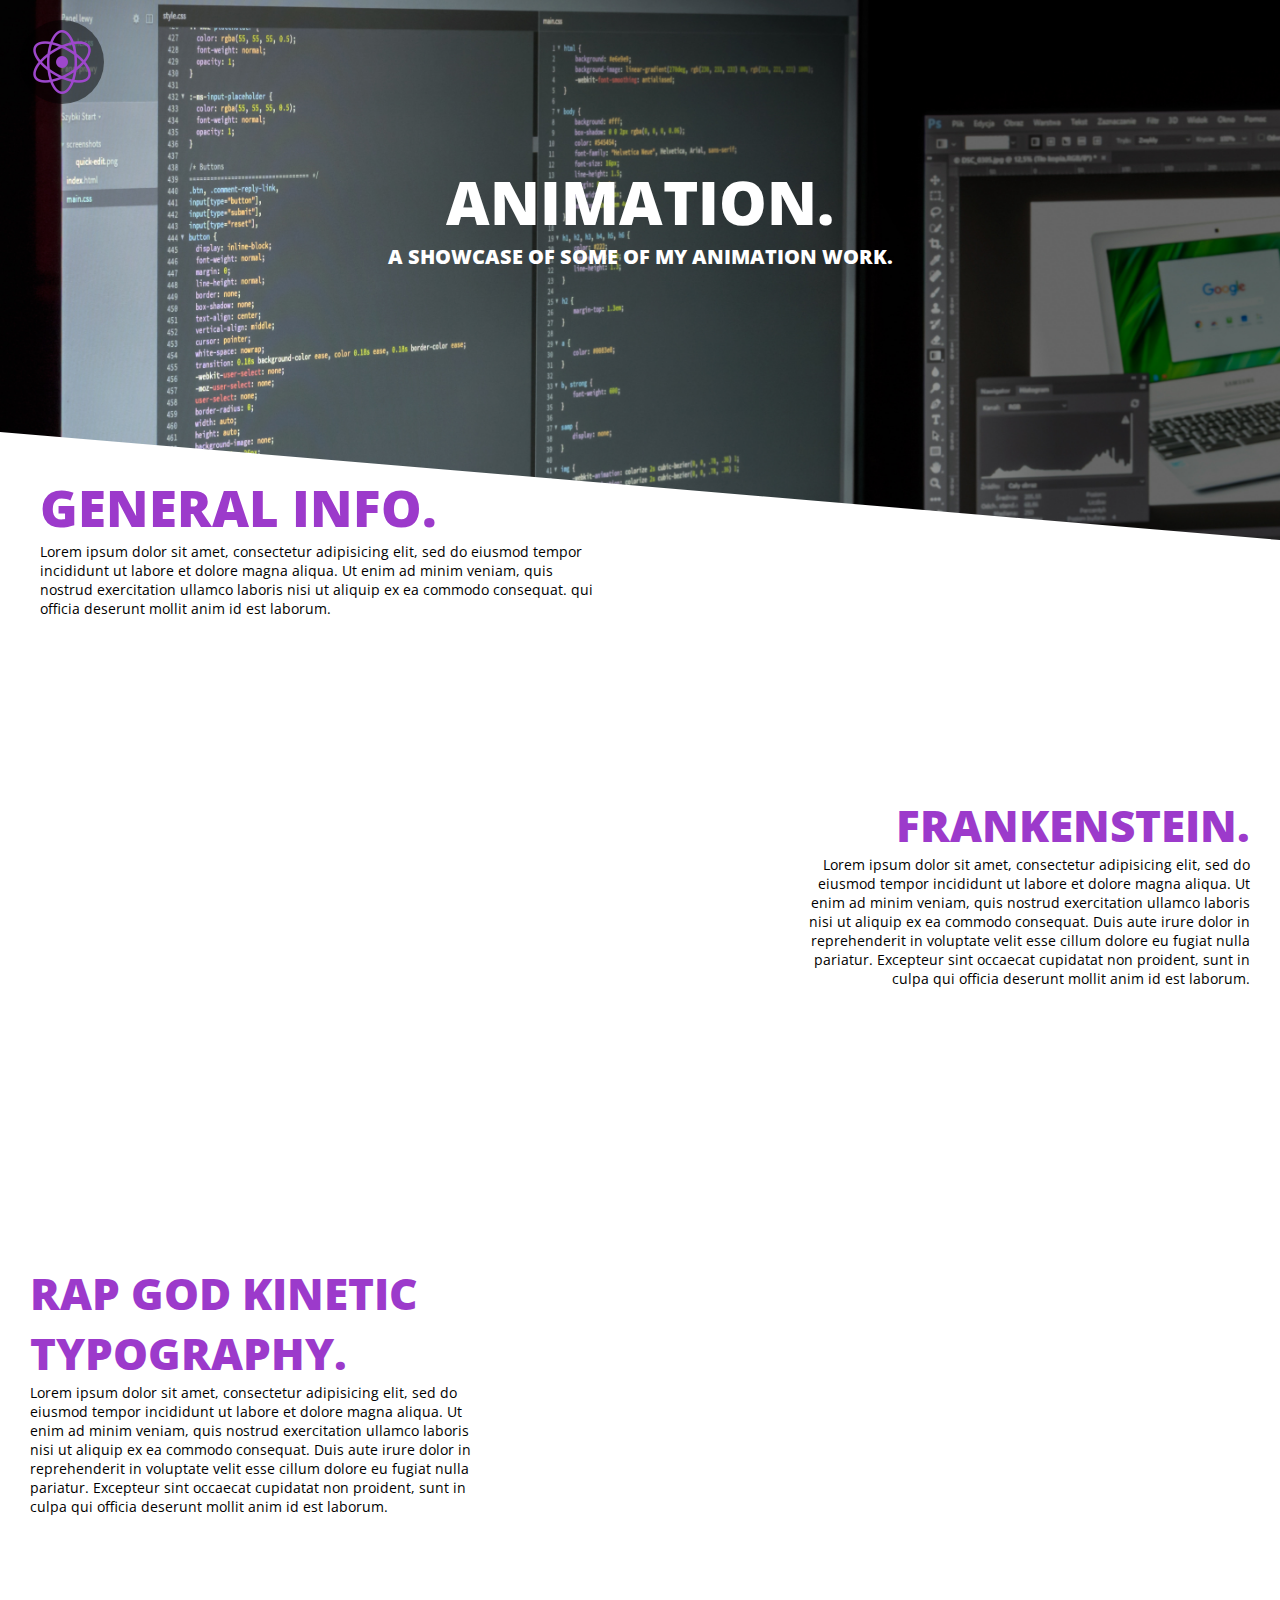
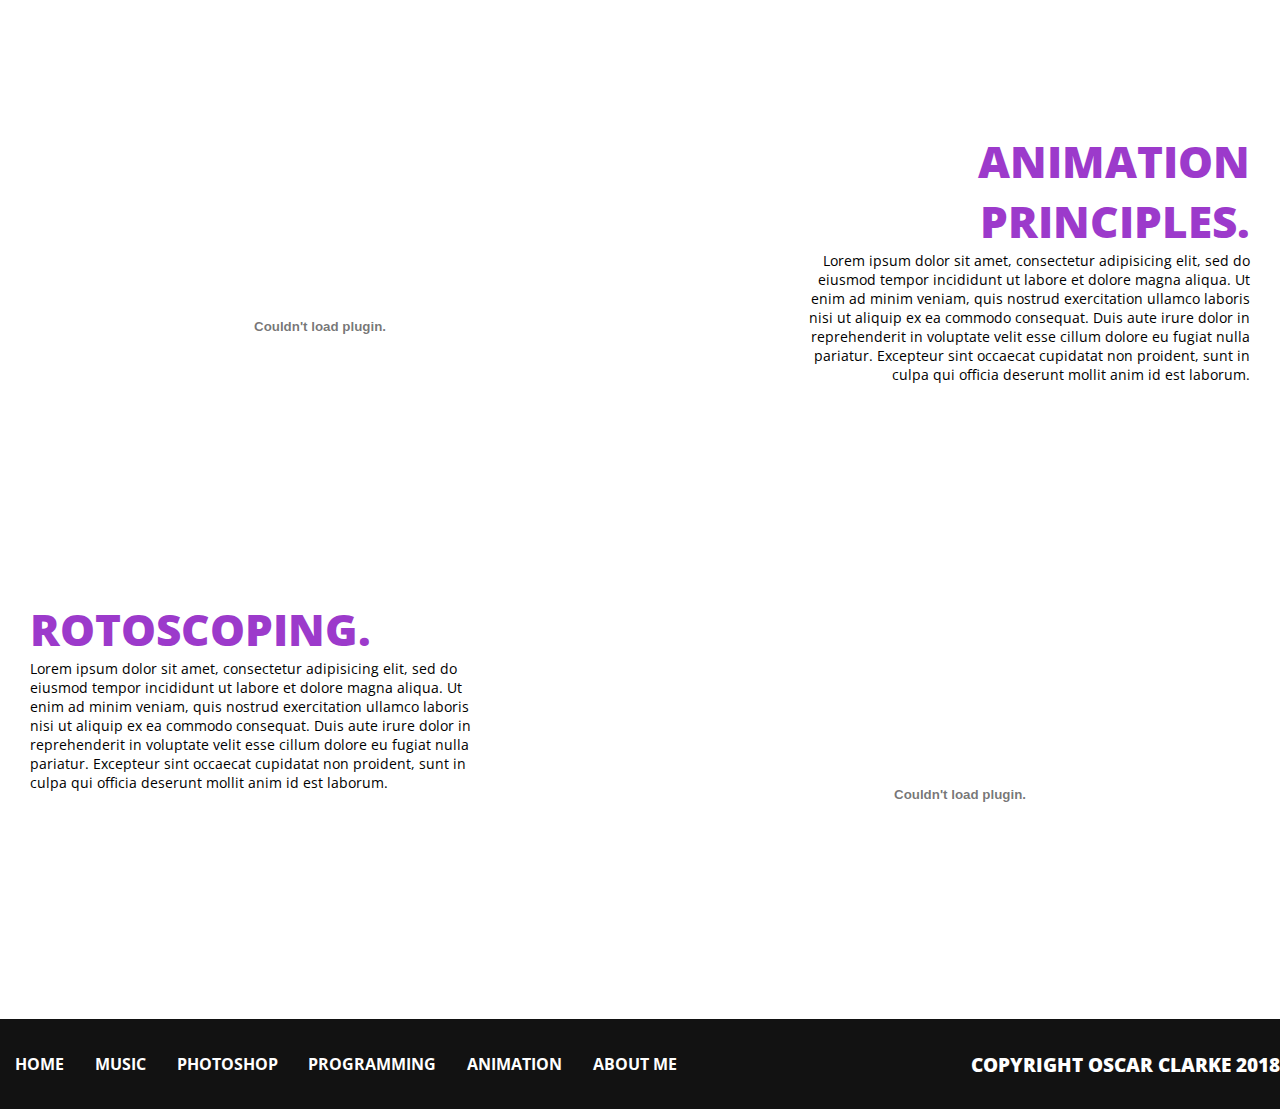
==== animation.html @ 46a4c863 "Big Update" ====
<!DOCTYPE html>
<html lang="en">

<head>
  <title>Animation</title>
  <link rel="stylesheet" href="style.css">
  <script src="jquery-3.3.1.min.js"></script>
  <script src="script.js" charset="utf-8"></script>
</head>

<body>
  <div class="siteContainer">
    <div class="nav">
      <div class="frontpageNav">
        <img src="assets/images/atom.png" alt="navigation icon" class="openNav">
        <h1 class="navH openNav">MENU</h1>
      </div>
      <div id="overlay">
        <h1 id="exit"><img src="assets/images/closeRed.png" alt="close the navigation cross" id="closeIMG"></h1>
        <ul>
          <li><a href="index.html">HOME</a></li>
          <li><a href="music.html">MUSIC</a></li>
          <li><a href="photoshop.html">PHOTOSHOP</a></li>
          <li><a href="coding.html">PROGRAMMING</a></li>
          <li><a href="animation.html">ANIMATION</a></li>
          <li><a href="aboutMe.html">ABOUT ME</a></li>
        </ul>
      </div>
    </div>
    <div class="progHero" style="background-image: url('assets/images/programmingHero.jpg');">
      <div class="frontTitle">
        <h1>ANIMATION.</h1>
        <h3>A SHOWCASE OF SOME OF MY ANIMATION WORK.</h3>
      </div>
    </div>
    <div class="section1">
      <div class="sect1Text">
        <h1>GENERAL INFO.</h1>
        <p>Lorem ipsum dolor sit amet, consectetur adipisicing elit, sed do eiusmod tempor incididunt ut labore et dolore magna aliqua. Ut enim ad minim veniam, quis nostrud exercitation ullamco laboris nisi ut aliquip ex ea commodo consequat.
          qui officia deserunt mollit anim id est laborum.</p>
      </div>
    </div>
    <div class="section2 leftSection">
      <div class="sect2Image leftImage">
        <iframe width="100%" height="100%" src="https://www.youtube.com/embed/DlwcHV_3GEM?rel=0" frameborder="0" allow="autoplay; encrypted-media" allowfullscreen></iframe>
      </div>
        <div class="sect2Text leftTextSection">
          <h1>FRANKENSTEIN.</h1>
          <p>Lorem ipsum dolor sit amet, consectetur adipisicing elit, sed do eiusmod tempor incididunt ut labore et dolore magna aliqua. Ut enim ad minim veniam, quis nostrud exercitation ullamco laboris nisi ut aliquip ex ea commodo consequat.
            Duis aute irure dolor in reprehenderit in voluptate velit esse cillum dolore eu fugiat nulla pariatur. Excepteur sint occaecat cupidatat non proident, sunt in culpa qui officia deserunt mollit anim id est laborum.</p>
        </div>
      </div>
      <div class="section3 rightSection">
        <div class="sect3Text rightTextSection">
          <h1>RAP GOD KINETIC TYPOGRAPHY.</h1>
          <p>Lorem ipsum dolor sit amet, consectetur adipisicing elit, sed do eiusmod tempor incididunt ut labore et dolore magna aliqua. Ut enim ad minim veniam, quis nostrud exercitation ullamco laboris nisi ut aliquip ex ea commodo consequat.
            Duis aute irure dolor in reprehenderit in voluptate velit esse cillum dolore eu fugiat nulla pariatur. Excepteur sint occaecat cupidatat non proident, sunt in culpa qui officia deserunt mollit anim id est laborum.</p>
        </div>
        <div class="sect3Image rightImage">
          <iframe width="100%" height="100%" src="https://www.youtube.com/embed/Wry_6CzAK4A?rel=0" frameborder="0" allow="autoplay; encrypted-media" allowfullscreen></iframe>
        </div>
      </div>
      <div class="section4 leftSection">
        <div class="sect4Image leftImage">
          <embed src="assets/images/clarke_principles.swf" alt="principles animation" width="100%" height="100%">
        </div>
        <div class="sect4Text leftTextSection">
          <h1>ANIMATION PRINCIPLES.</h1>
          <p>Lorem ipsum dolor sit amet, consectetur adipisicing elit, sed do eiusmod tempor incididunt ut labore et dolore magna aliqua. Ut enim ad minim veniam, quis nostrud exercitation ullamco laboris nisi ut aliquip ex ea commodo consequat.
            Duis aute irure dolor in reprehenderit in voluptate velit esse cillum dolore eu fugiat nulla pariatur. Excepteur sint occaecat cupidatat non proident, sunt in culpa qui officia deserunt mollit anim id est laborum.</p>
        </div>
      </div>
      <div class="section5 rightSection">
        <div class="sect5Text rightTextSection">
          <h1>ROTOSCOPING.</h1>
          <p>Lorem ipsum dolor sit amet, consectetur adipisicing elit, sed do eiusmod tempor incididunt ut labore et dolore magna aliqua. Ut enim ad minim veniam, quis nostrud exercitation ullamco laboris nisi ut aliquip ex ea commodo consequat.
            Duis aute irure dolor in reprehenderit in voluptate velit esse cillum dolore eu fugiat nulla pariatur. Excepteur sint occaecat cupidatat non proident, sunt in culpa qui officia deserunt mollit anim id est laborum.</p>
        </div>
        <div class="sect5Image rightImage">
          <embed src="assets/images/clarke_finalRoto.swf" alt="Rotoscope" width="100%" height="100%" >
        </div>
      </div>
      <div class="footer">
        <ul>
          <li><a href="index.html">HOME</a></li>
          <li><a href="music.html">MUSIC</a></li>
          <li><a href="photoshop.html">PHOTOSHOP</a></li>
          <li><a href="coding.html">PROGRAMMING</a></li>
          <li><a href="animation.html">ANIMATION</a></li>
          <li><a href="aboutMe.html">ABOUT ME</a></li>
        </ul>
        <h3>copyright oscar clarke 2018</h3>
      </div>
    </div>
</body>

</html>
---- style.css ----
@import url('https://fonts.googleapis.com/css?family=Open+Sans:400,400i,700,800');

* {
  -webkit-box-sizing: border-box;
  box-sizing: border-box;
  margin: 0;
  padding: 0;
  scroll-behavior: smooth;
}

h1, h2, h3 {
  font-family: 'Open Sans';
  font-weight: 800;
  color: rgb(156, 58, 203);
}

p {
  font-family: 'Open Sans';
  font-size: 14px;
}

.siteContainer {
  overflow: hidden;
  height: 295vh;
}

.nav {
  position: fixed;
  z-index: 1;
}

.frontpageNav img {
  width: 64px;
  float: left;
  -webkit-animation: rotate 4s cubic-bezier(.08, 1.65, .92, -0.56) infinite;
  animation: rotate 4s cubic-bezier(.08, 1.65, .92, -0.56) infinite;
}

.frontpageNav {
  background-color: rgba(0, 0, 0, 0.5);
  border-radius: 100px;
  display: inline-block;
  margin: 20px;
  padding: 10px;
}

.frontpageNav .navH {
  float: left;
  padding-top: 10px;
  display: none;
}

.frontpageNav:hover {
  position: fixed;
  cursor: pointer;
  -webkit-transform: scale(1.05);
  -ms-transform: scale(1.05);
  transform: scale(1.05);
  -webkit-transition: 2s cubic-bezier(.08, 1.13, .67, -0.36);
  -o-transition: 2s cubic-bezier(.08, 1.13, .67, -0.36);
  transition: 2s cubic-bezier(.08, 1.13, .67, -0.36);
}

.frontpageNav:hover .navH {
  display: block;
  -webkit-animation: fadeIn 1s ease-in-out;
  animation: fadeIn 1s ease-in-out;
}

#overlay {
  display: block;
  position: fixed;
  top: 0;
  left: 0;
  width: 100%;
  height: 100%;
  background-color: black;
}

#overlay ul {
  position: relative;
  margin-top: 40px;
  float: left;
  text-align: left;
  left: 20vw;
  font-family: 'Open Sans';
  font-weight: 800;
  font-size: 30px;
}

#overlay ul li {
  list-style: none;
  padding: 10px;
}

#overlay ul li a {
  color: white;
  text-decoration: none;
}

#overlay ul li a:hover {
  color: rgb(233, 65, 232);
  -webkit-filter: saturate(0.8);
  filter: saturate(0.8);
  border-top: 4px solid rgb(233, 65, 232);
  -webkit-transition: 0.2s ease-in-out;
  -o-transition: 0.2s ease-in-out;
  transition: 0.2s ease-in-out;
}

#overlay #exit {
  color: red;
  position: absolute;
  width: 64px;
  margin: 20px;
  padding: 10px;
  font-size: 60px;
}

#overlay #exit img:hover {
  cursor: pointer;
  border-radius: 32px;
  background-color: red;
  -webkit-transform: scale(1.05);
  -ms-transform: scale(1.05);
  transform: scale(1.05);
  -webkit-transition: 0.4s ease-in-out;
  -o-transition: 0.4s ease-in-out;
  transition: 0.4s ease-in-out;
}

#overlay #exit img {
  width: 64px;
}

.hero {
  background: url('assets/images/home.jpg');
  background-size: cover;
  width: 100vw;
  height: 60vh;
  -webkit-clip-path: polygon(0 0, 100% 0, 100% 70%, 0 100%);
  clip-path: polygon(0 0, 100% 0, 100% 70%, 0 100%);
}

.frontTitle h1 {
  color: white;
  text-align: center;
  font-size: 60px;
}

.frontTitle h3 {
  color: white;
  text-align: center;
  font-size: 20px;
}

.frontTitle {
  position: relative;
  top: 50%;
  -webkit-filter: none;
  filter: none;
  -webkit-transform: translateY(-100%);
  -ms-transform: translateY(-100%);
  transform: translateY(-100%);
}

div.polyMusic {
  width: 100vw;
  height: 60vh;
  margin-top: -18.1vh;
  margin-bottom: -18.1vh;
  -webkit-clip-path: polygon(0 30%, 100% 0, 100% 100%, 0 80%);
  clip-path: polygon(0 30%, 100% 0, 100% 100%, 0 80%);
}

div.imageMusic {
  width: 70vw;
  height: 60vh;
  -webkit-clip-path: polygon(0 20%, 100% 0, 100% 100%, 0 80%);
  clip-path: polygon(0 20%, 100% 0, 80% 100%, 0 80%);
  background: url('assets/images/clarke_guitar1.png');
  -webkit-filter: brightness(50%);
  filter: brightness(50%);
  background-size: cover;
  overflow: hidden;
  -webkit-transition: 0.4s ease-in-out;
  -o-transition: 0.4s ease-in-out;
  transition: 0.4s ease-in-out;
  -webkit-transform: scale(1.01);
  -ms-transform: scale(1.01);
  transform: scale(1.01);
  -webkit-backface-visibility: hidden;
  backface-visibility: hidden;
}

div.imageMusic:hover {
  cursor: pointer;
  -webkit-filter: brightness(100%);
  filter: brightness(100%);
  -webkit-transition: 1s ease-in-out;
  -o-transition: 1s ease-in-out;
  transition: 1s ease-in-out;
}

div.clip {
  width: 70vw;
  height: 60vh;
  -webkit-shape-outside: polygon(0 20%, 100% 0, 100% 100%, 0 80%);
  shape-outside: polygon(0 20%, 100% 0, 100% 100%, 0 80%);
  -webkit-shape-margin: 20px;
  shape-margin: 20px;
  float: left;
}

div.musicText h1, .musicText p{
  text-align: right;
}

.musicText {
  -webkit-transform: translateY(-60vh);
  -ms-transform: translateY(-60vh);
  transform: translateY(-60vh);
  width: 29vw;
  height: 50vh;
  padding: 20px;
  display: block;
  font-family: 'Open Sans';
  float: right;
  overflow: hidden;
}

.music h1 {
  font-size: 4vw;
}

div.polyPS {
  width: 100vw;
  clear: both;
  height: 60vh;
  -webkit-transform: translateY(-72.1vh);
  -ms-transform: translateY(-72.1vh);
  transform: translateY(-72.1vh);
  -webkit-clip-path: polygon(0 0%, 100% 20%, 100% 100%, 0 100%);
  clip-path: polygon(0 0%, 100% 20%, 100% 100%, 0 100%);
}

div.imagePS {
  width: 100vw;
  height: 60vh;
  -webkit-clip-path: polygon(30% 0, 100% 0, 100% 100%, 50% 100%);
  clip-path: polygon(30% 0, 100% 0, 100% 100%, 50% 100%);
  background-size: cover;
  -webkit-filter: brightness(40%);
  filter: brightness(40%);
  -webkit-transition: 0.4s ease-in-out;
  -o-transition: 0.4s ease-in-out;
  transition: 0.4s ease-in-out;
}

div.imagePS:hover {
  cursor: pointer;
  -webkit-filter: brightness(100%);
  filter: brightness(100%);
  -webkit-transition: 1s ease-in-out;
  -o-transition: 1s ease-in-out;
  transition: 1s ease-in-out;
}

.PSText h1 {
  font-size: 4vw;
}

.PSText {
  -webkit-transform: translateY(-126vh);
  -ms-transform: translateY(-126vh);
  transform: translateY(-126vh);
  clear: both;
  float: left;
  overflow: hidden;
  padding-left: 20px;
  height: 45vh;
  text-align: left;
  display: block;
  width: 30vw;
  font-family: 'Open Sans';
}

.polyCode {
  width: 100vw;
  height: 60vh;
  -webkit-clip-path: polygon(0 0, 100% 0, 100% 100%, 0 70%);
  clip-path: polygon(0 0, 100% 0, 100% 100%, 0 70%);
}

.code {
  -webkit-transform: translateY(3.7vh);
  -ms-transform: translateY(3.7vh);
  transform: translateY(3.7vh);
}

.imageCode {
  width: 100vw;
  height: 100%;
  -webkit-clip-path: polygon(0 0, 65% 0%, 50% 100%, 0% 100%);
  clip-path: polygon(0 0, 65% 0%, 50% 100%, 0% 100%);
  background-image: url('assets/images/code.png');
  background-size: cover;
  -webkit-filter: brightness(70%);
  filter: brightness(70%);
  -webkit-transition: 0.4s ease-in-out;
  -o-transition: 0.4s ease-in-out;
  transition: 0.4s ease-in-out;
}

.codeText {
  float: right;
  height: 40vh;
  overflow: hidden;
  padding-right: 20px;
  text-align: right;
  width: 35%;
  -webkit-transform: translateY(-75vh);
  -ms-transform: translateY(-75vh);
  transform: translateY(-75vh);
}

.codeText h1 {
  font-size: 4vw;
}

.imageCode:hover {
  cursor: pointer;
  -webkit-filter: brightness(100%);
  filter: brightness(100%);
  -webkit-transition: 1s ease-in-out;
  -o-transition: 1s ease-in-out;
  transition: 1s ease-in-out;
}

div.polyAnim {
  width: 100vw;
  clear: both;
  background-color: white;
  height: 60vh;
  -webkit-transform: translateY(-83vh);
  -ms-transform: translateY(-83vh);
  transform: translateY(-83vh);
  -webkit-clip-path: polygon(0 0%, 100% 30%, 100% 100%, 0 100%);
  clip-path: polygon(0 0%, 100% 30%, 100% 100%, 0 100%);
}

div.imageAnim {
  width: 70vw;
  float: right;
  height: 60vh;
  -webkit-clip-path: polygon(0% 0, 100% 0, 100% 100%, 20% 100%);
  clip-path: polygon(0% 0, 100% 0, 100% 100%, 20% 100%);
  -webkit-filter: brightness(40%);
  filter: brightness(40%);
  background-size: cover;
  -webkit-transition: 0.4s ease-in-out;
  -o-transition: 0.4s ease-in-out;
  transition: 0.4s ease-in-out;
  -webkit-transform: scale(1.01);
  -ms-transform: scale(1.01);
  transform: scale(1.01);
  -webkit-backface-visibility: hidden;
  backface-visibility: hidden;
}

div.imageAnim:hover {
  cursor: pointer;
  -webkit-filter: brightness(100%);
  filter: brightness(100%);
  -webkit-transition: 1s ease-in-out;
  -o-transition: 1s ease-in-out;
  transition: 1s ease-in-out;
}

.animText h1 {
  font-size: 4vw;
}

.animText {
  -webkit-transform: translateY(-133vh);
  -ms-transform: translateY(-133vh);
  transform: translateY(-133vh);
  clear: both;
  float: left;
  overflow: hidden;
  padding-left: 20px;
  height: 40vh;
  text-align: left;
  display: block;
  width: 30vw;
  font-family: 'Open Sans';
}

.animation {
  height: 40vh;
  border-bottom: 2px solid black;
  -webkit-transform: translateY(7vh);
  -ms-transform: translateY(7vh);
  transform: translateY(7vh);
}

.photoshop {
  margin-bottom: -76vh;
}

.about {
  -webkit-transform: translateY(4vh);
  -ms-transform: translateY(4vh);
  transform: translateY(4vh);
  position: relative;
  color: white;
  width: 100vw;
  height: 40vh;
  background-color: black;
  margin: 0 auto;
}

.about h1 {
  text-align: center;
  margin: 0 auto;
  font-size: 25px;
  padding: 10px;
  width: 30vw;
  border: 5px solid white;
  border-radius: 20px;
  -webkit-transform: translateY(12vh);
  -ms-transform: translateY(12vh);
  transform: translateY(12vh);
}

.about h1:hover {
  cursor: pointer;
  background-color: white;
  color: rgb(69, 203, 58);
  -webkit-transition: 0.4s ease-in-out;
  -o-transition: 0.4s ease-in-out;
  transition: 0.4s ease-in-out;
}

.about a {
  color: rgb(233, 65, 232);
  text-decoration: none;
}

.about a:active {
  color: rgb(233, 65, 232);
  text-decoration: none;
}

.about video {
  position: absolute;
  background-size: cover;
  top: 0;
  left: 0;
  width: 100vw;
  z-index: -1;
  overflow: hidden;
  -webkit-filter: opacity(0.16) sepia(90%) hue-rotate(-100deg);
  filter: opacity(0.16) sepia(90%) hue-rotate(-100deg);
}

.footer {
  background-color: rgb(18, 18, 18);
  -webkit-transform: translateY(0vh);
  -ms-transform: translateY(0vh);
  transform: translateY(0vh);
  position: absolute;
  -webkit-backface-visibility: hidden;
  backface-visibility: hidden;
  width: 100vw;
  height: 10vh;
}

.footer ul {
  position: absolute;
  top: 50%;
  -webkit-transform: translateY(-50%);
  -ms-transform: translateY(-50%);
  transform: translateY(-50%);
}

.footer li {
  ;
  height: 100%;
  float: left;
  display: inline-block;
  color: white;
  font-family: 'Open Sans', sans-serif;
  font-weight: 700;
}

.footer a {
  padding: 1vw;
  margin: 0.2vw;
  text-decoration: none;
  list-style: none;
  color: white;
}

.footer a:hover {
  background-color: rgba(233, 65, 232, 0.3);
  border-right: 2px solid rgb(233, 65, 232);
  -webkit-transition: 0.4s ease-in-out;
  -o-transition: 0.4s ease-in-out;
  transition: 0.4s ease-in-out;
}

.footer li:hover {
  -webkit-transform: scale(1.1);
  -ms-transform: scale(1.1);
  transform: scale(1.1);
  -webkit-transition: 0.4s ease-in-out;
  -o-transition: 0.4s ease-in-out;
  transition: 0.4s ease-in-out;
}

.footer h3 {
  position: relative;
  top: 50%;
  -webkit-transform: translateY(-50%);
  -ms-transform: translateY(-50%);
  transform: translateY(-50%);
  float: right;
  text-align: right;
  color: white;
  display: inline-block;
  text-transform: uppercase;
}

.musicHero, .psHero, .progHero {
  z-index: 1;
  background-size: cover;
  width: 100vw;
  height: 60vh;
  -webkit-clip-path: polygon(0 0, 100% 0, 100% 100%, 0 80%);
  clip-path: polygon(0 0, 100% 0, 100% 100%, 0 80%);
}

.section1 {
  position: relative;
  z-index: 0;
  width: 100vw;
  height: 35vh;
  margin-top: -12vh;
  color: black;
}

.section1 .sect1Text {
  padding-top: 5vh;
  height: 30vh;
  padding: 40px;
  width: 50vw;
  text-align: left;
  overflow: hidden;
}

.section1 .sect1Text h1 {
  font-size: 4vw !important;
}

.leftSection {
  position: relative;
  margin-top: 2vh;
  margin-bottom: 2vh;
  width: 100vw;
  height: 50vh;
}

.leftImage {
  position: absolute;
  height: 100%;
  width: 50vw;
  left: 0;
  float: left;
}

.section2 img, .section4 img {
  -webkit-clip-path: polygon(0 0, 100% 0, 80% 100%, 0 100%);
  clip-path: polygon(0 0, 100% 0, 80% 100%, 0 100%);
  width: 100%;
}

.leftImage img {
  height: 100%;
  float: right;
  -o-object-fit: cover;
  object-fit: cover;
}

.leftTextSection {
  position: absolute;
  padding: 30px;
  width: 40vw;
  float: right;
  left: 60%;
  text-align: right;
  height: 45vh;
  overflow: hidden;
}

.leftTextSection h1 {
  font-size: 3.4vw !important;
}

.rightSection {
  position: relative;
  width: 100vw;
  height: 50vh;
}

.rightTextSection {
  position: absolute;
  float: left;
  text-align: left;
  width: 40vw;
  height: 45vw;
  overflow: hidden;
  padding: 30px;
}

.rightImage {
  position: relative;
  width: 50vw;
  height: 100%;
  -o-object-fit: cover;
  object-fit: cover;
  float: right;
}

.rightImage img {
  position: absolute;
  width: 100%;
  float: right;
  -webkit-clip-path: polygon(0 0, 100% 0, 100% 100%, 20% 100%);
  clip-path: polygon(0 0, 100% 0, 100% 100%, 20% 100%);
}

.rightTextSection h1 {
  font-size: 3.4vw !important;
}

@media screen and (max-width:900px) {
  .footer h3 {
    display: none;
  }
}

@-webkit-keyframes fadeIn {
  from {
    opacity: 0;
  }

  to {
    opacity: 1;
  }
}

@keyframes fadeIn {
  from {
    opacity: 0;
  }

  to {
    opacity: 1;
  }
}

@-webkit-keyframes rotate {
  100% {
    -webkit-transform: rotate(360deg);
    transform: rotate(360deg);
  }
}

@keyframes rotate {
  100% {
    -webkit-transform: rotate(360deg);
    transform: rotate(360deg);
  }
}
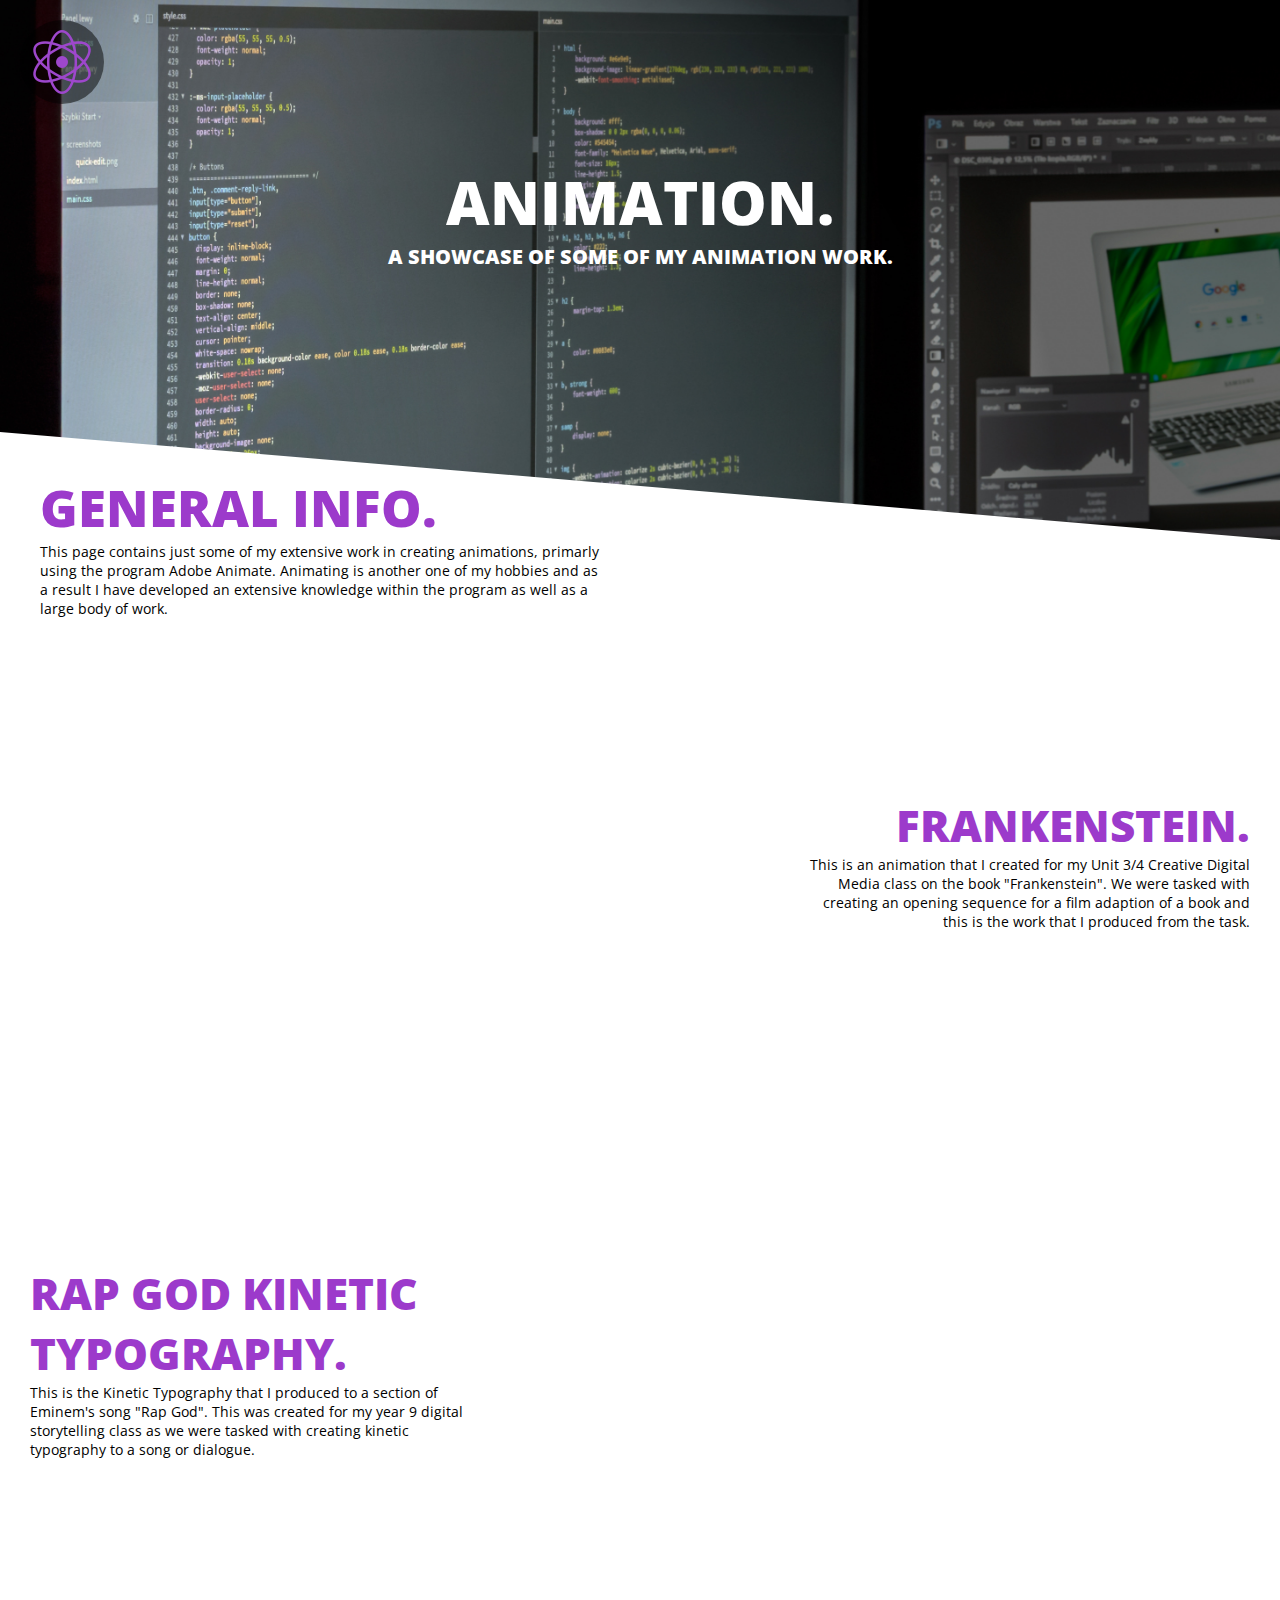
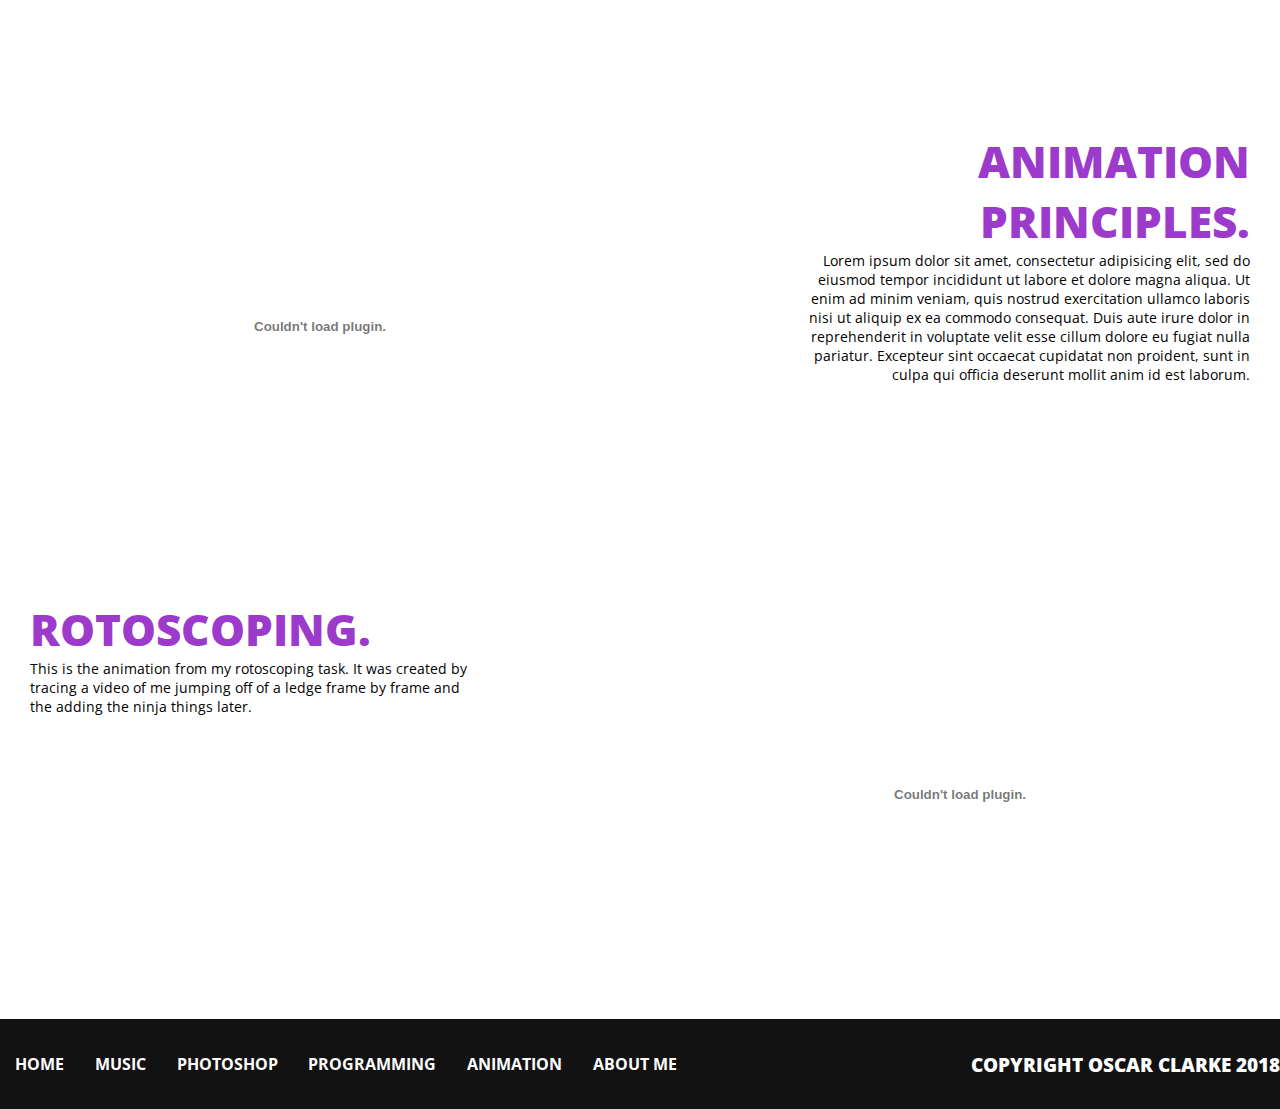
==== commit d5f2db5e: "Large" ====
--- a/animation.html
+++ b/animation.html
@@ -36,8 +36,8 @@
     <div class="section1">
       <div class="sect1Text">
         <h1>GENERAL INFO.</h1>
-        <p>Lorem ipsum dolor sit amet, consectetur adipisicing elit, sed do eiusmod tempor incididunt ut labore et dolore magna aliqua. Ut enim ad minim veniam, quis nostrud exercitation ullamco laboris nisi ut aliquip ex ea commodo consequat.
-          qui officia deserunt mollit anim id est laborum.</p>
+        <p>This page contains just some of my extensive work in creating animations, primarly using the program Adobe Animate. Animating is another one of my hobbies and as a result I have developed an extensive knowledge within the program
+        as well as a large body of work.</p>
       </div>
     </div>
     <div class="section2 leftSection">
@@ -46,15 +46,14 @@
       </div>
         <div class="sect2Text leftTextSection">
           <h1>FRANKENSTEIN.</h1>
-          <p>Lorem ipsum dolor sit amet, consectetur adipisicing elit, sed do eiusmod tempor incididunt ut labore et dolore magna aliqua. Ut enim ad minim veniam, quis nostrud exercitation ullamco laboris nisi ut aliquip ex ea commodo consequat.
-            Duis aute irure dolor in reprehenderit in voluptate velit esse cillum dolore eu fugiat nulla pariatur. Excepteur sint occaecat cupidatat non proident, sunt in culpa qui officia deserunt mollit anim id est laborum.</p>
+          <p>This is an animation that I created for my Unit 3/4 Creative Digital Media class on the book "Frankenstein". We were tasked with creating an opening sequence for a film adaption of a book and this is the work that I produced
+          from the task.</p>
         </div>
       </div>
       <div class="section3 rightSection">
         <div class="sect3Text rightTextSection">
           <h1>RAP GOD KINETIC TYPOGRAPHY.</h1>
-          <p>Lorem ipsum dolor sit amet, consectetur adipisicing elit, sed do eiusmod tempor incididunt ut labore et dolore magna aliqua. Ut enim ad minim veniam, quis nostrud exercitation ullamco laboris nisi ut aliquip ex ea commodo consequat.
-            Duis aute irure dolor in reprehenderit in voluptate velit esse cillum dolore eu fugiat nulla pariatur. Excepteur sint occaecat cupidatat non proident, sunt in culpa qui officia deserunt mollit anim id est laborum.</p>
+          <p>This is the Kinetic Typography that I produced to a section of Eminem's song "Rap God". This was created for my year 9 digital storytelling class as we were tasked with creating kinetic typography to a song or dialogue.</p>
         </div>
         <div class="sect3Image rightImage">
           <iframe width="100%" height="100%" src="https://www.youtube.com/embed/Wry_6CzAK4A?rel=0" frameborder="0" allow="autoplay; encrypted-media" allowfullscreen></iframe>
@@ -73,8 +72,7 @@
       <div class="section5 rightSection">
         <div class="sect5Text rightTextSection">
           <h1>ROTOSCOPING.</h1>
-          <p>Lorem ipsum dolor sit amet, consectetur adipisicing elit, sed do eiusmod tempor incididunt ut labore et dolore magna aliqua. Ut enim ad minim veniam, quis nostrud exercitation ullamco laboris nisi ut aliquip ex ea commodo consequat.
-            Duis aute irure dolor in reprehenderit in voluptate velit esse cillum dolore eu fugiat nulla pariatur. Excepteur sint occaecat cupidatat non proident, sunt in culpa qui officia deserunt mollit anim id est laborum.</p>
+          <p>This is the animation from my rotoscoping task. It was created by tracing a video of me jumping off of a ledge frame by frame and the adding the ninja things later.</p>
         </div>
         <div class="sect5Image rightImage">
           <embed src="assets/images/clarke_finalRoto.swf" alt="Rotoscope" width="100%" height="100%" >
--- a/style.css
+++ b/style.css
@@ -644,6 +644,20 @@
   font-size: 3.4vw !important;
 }
 
+.info  {
+  position: relative;
+  width: 100vw;
+  height: 65vh;
+  padding: 20px;
+}
+.infoP {
+  width: 50vw;
+  float:left;
+  text-align: left;
+}
+.info h2, .info h3, .info p {
+  color: black;
+}
 @media screen and (max-width:900px) {
   .footer h3 {
     display: none;
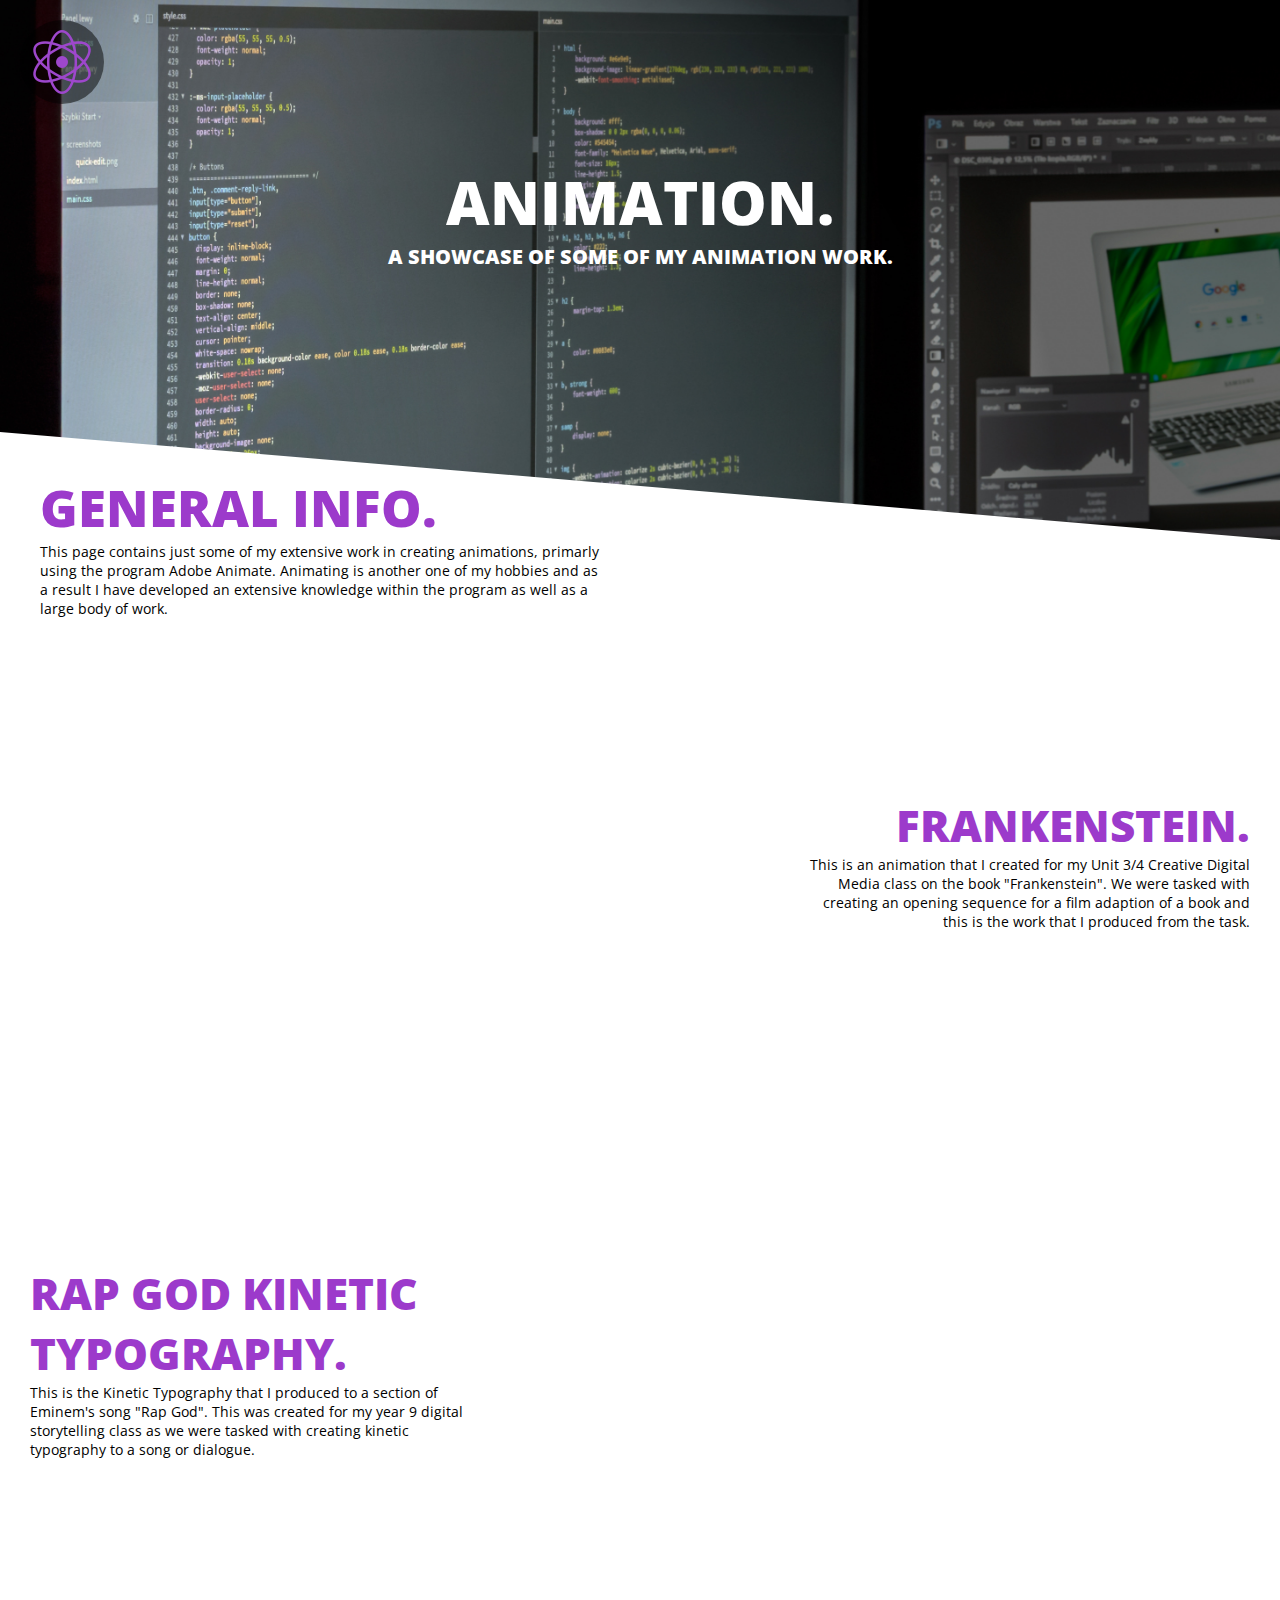
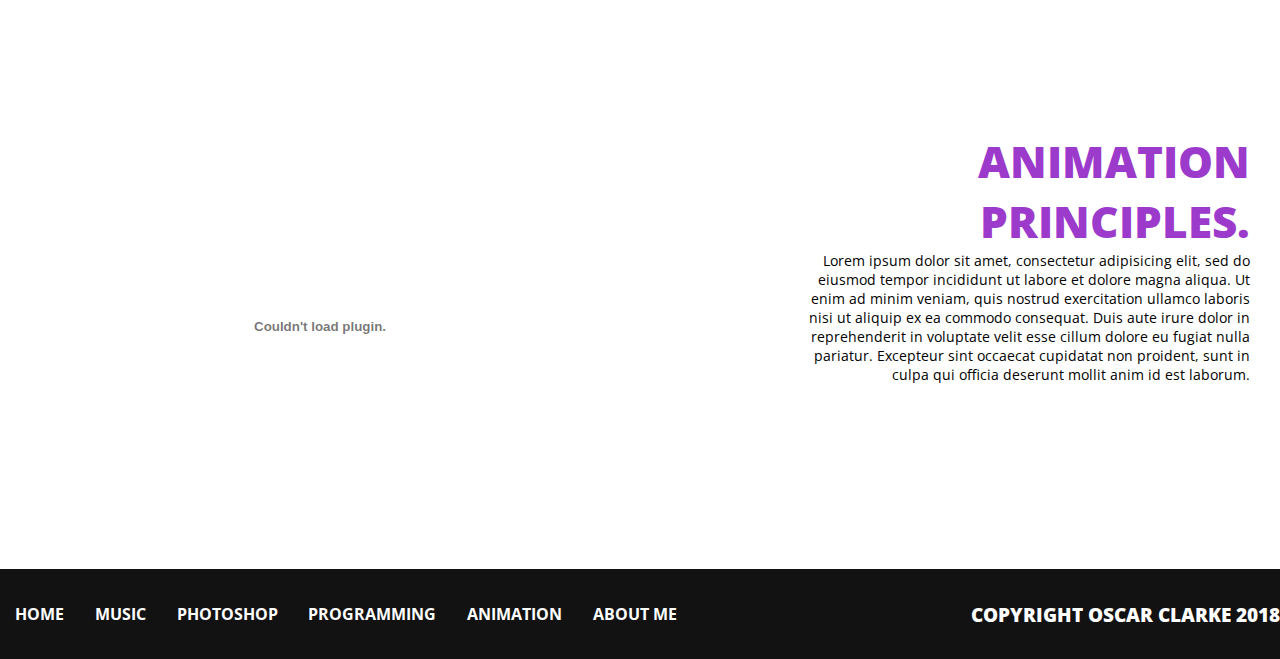
==== commit 26881b8c: "h" ====
--- a/animation.html
+++ b/animation.html
@@ -9,7 +9,7 @@
 </head>
 
 <body>
-  <div class="siteContainer">
+  <div class="siteContainer" style="height: 250vh">
     <div class="nav">
       <div class="frontpageNav">
         <img src="assets/images/atom.png" alt="navigation icon" class="openNav">
@@ -69,15 +69,6 @@
             Duis aute irure dolor in reprehenderit in voluptate velit esse cillum dolore eu fugiat nulla pariatur. Excepteur sint occaecat cupidatat non proident, sunt in culpa qui officia deserunt mollit anim id est laborum.</p>
         </div>
       </div>
-      <div class="section5 rightSection">
-        <div class="sect5Text rightTextSection">
-          <h1>ROTOSCOPING.</h1>
-          <p>This is the animation from my rotoscoping task. It was created by tracing a video of me jumping off of a ledge frame by frame and the adding the ninja things later.</p>
-        </div>
-        <div class="sect5Image rightImage">
-          <embed src="assets/images/clarke_finalRoto.swf" alt="Rotoscope" width="100%" height="100%" >
-        </div>
-      </div>
       <div class="footer">
         <ul>
           <li><a href="index.html">HOME</a></li>
